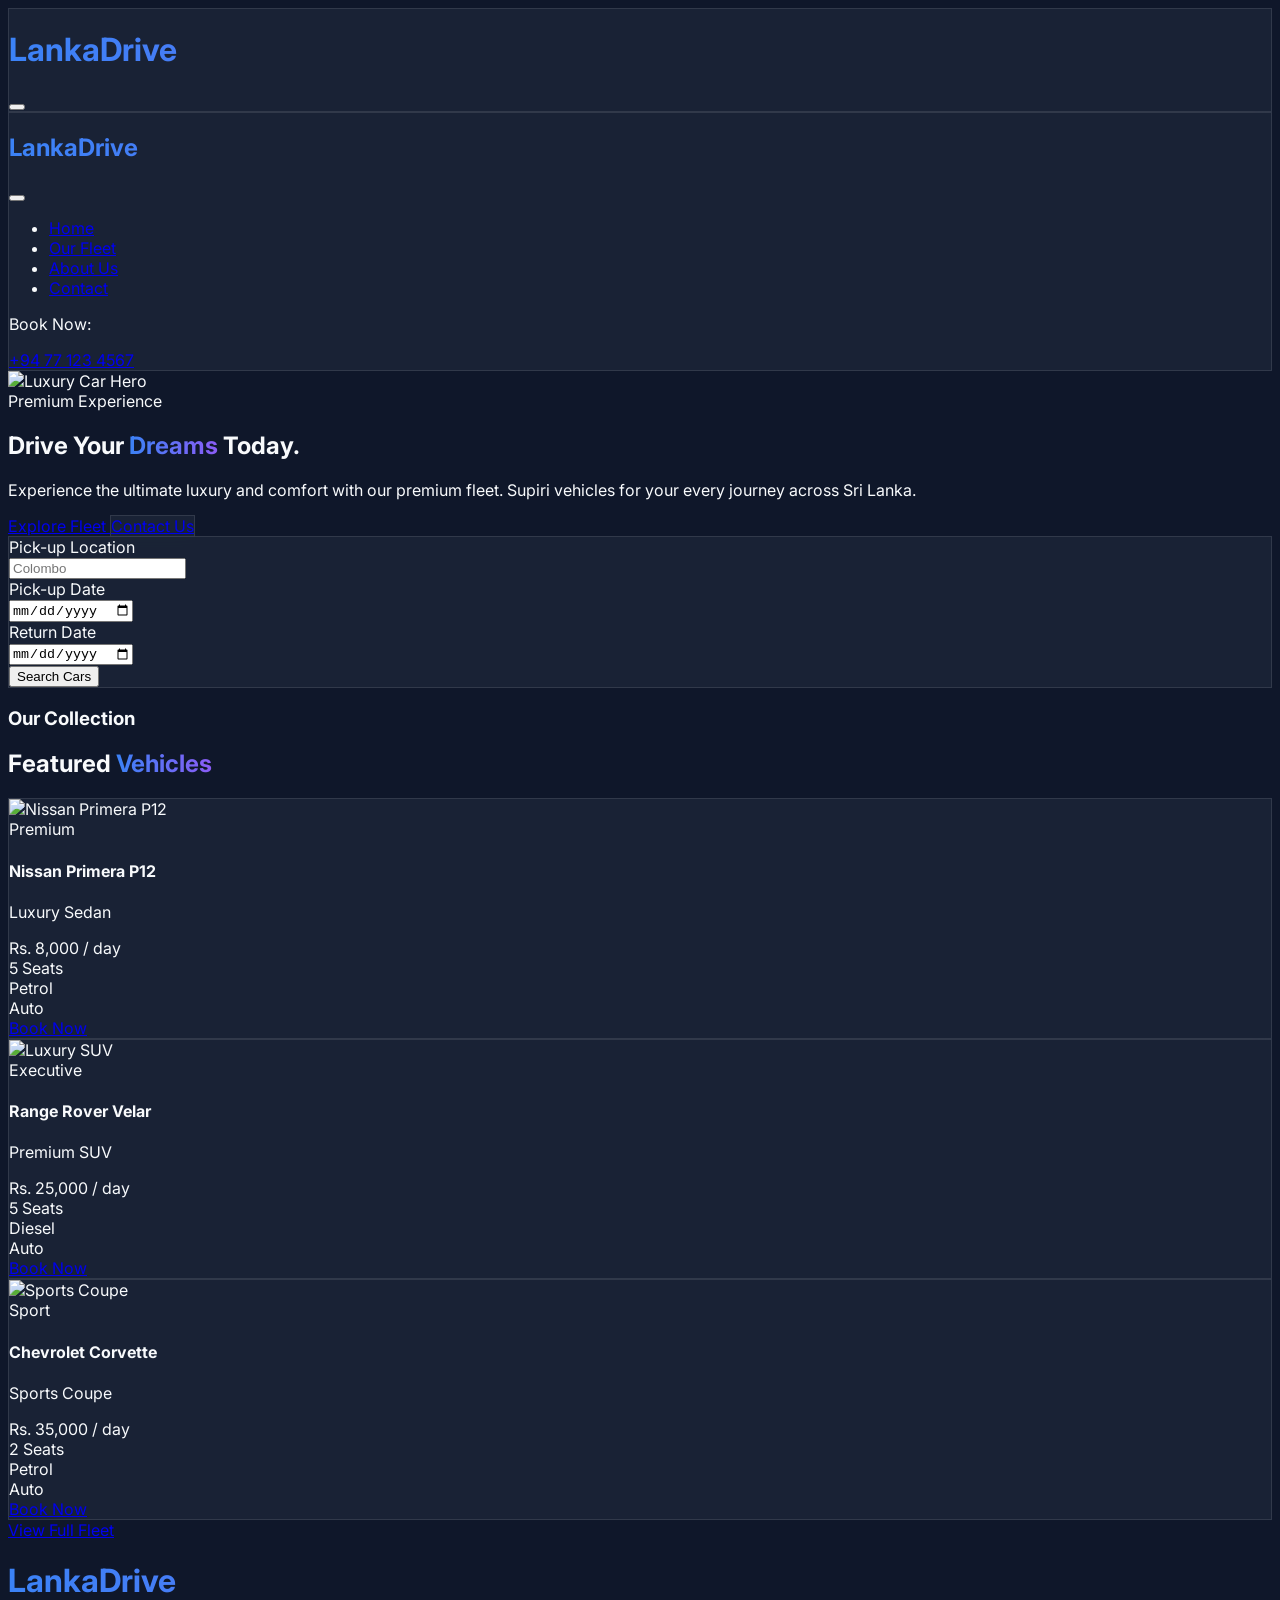
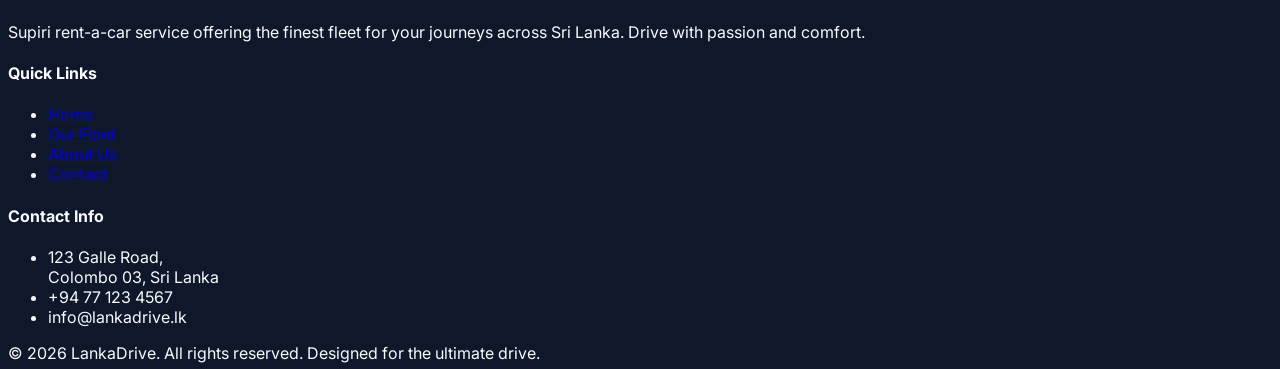
==== index.html @ 2df40376 "Add files via upload" ====
<!DOCTYPE html>
<html lang="en">
<head>
    <meta charset="UTF-8">
    <meta name="viewport" content="width=device-width, initial-scale=1.0">
    <title>Premium Rent-A-Car | Drive Your Dreams</title>
    <meta name="description" content="Experience the ultimate luxury car rental service. Choose from our premium fleet including the sleek Nissan Primera and top-tier SUVs.">
    
    <!-- Tailwind CSS -->
    <script src="https://cdn.tailwindcss.com"></script>
    
    <!-- Phosphor Icons -->
    <script src="https://unpkg.com/@phosphor-icons/web"></script>
    
    <!-- Custom CSS -->
    <link rel="stylesheet" href="assets/css/style.css">

    <!-- Tailwind Config for Custom Colors -->
    <script>
        tailwind.config = {
            theme: {
                extend: {
                    colors: {
                        primary: '#3b82f6', // Blue 500
                        secondary: '#8b5cf6', // Violet 500
                        dark: '#0f172a', // Slate 900
                        card: '#1e293b', // Slate 800
                    }
                }
            }
        }
    </script>
</head>
<body class="bg-dark text-slate-50 relative overflow-x-hidden">

    <!-- Mobile Header -->
    <header class="md:hidden flex justify-between items-center p-6 glass sticky top-0 z-40">
        <h1 class="text-2xl font-bold text-gradient">LankaDrive</h1>
        <button id="menu-btn" class="text-3xl text-white">
            <i class="ph ph-list"></i>
        </button>
    </header>

    <!-- Sidebar Navigation -->
    <nav id="sidebar" class="sidebar fixed inset-y-0 left-0 w-64 glass shadow-2xl transform -translate-x-full md:translate-x-0 transition-transform duration-300 ease-in-out z-50 border-r border-slate-700/50">
        <div class="flex justify-between items-center p-6 md:justify-center border-b border-slate-700/50">
            <h1 class="text-3xl font-extrabold text-gradient tracking-wider">LankaDrive</h1>
            <button id="close-btn" class="md:hidden text-2xl text-slate-300 hover:text-white">
                <i class="ph ph-x"></i>
            </button>
        </div>
        <ul class="flex flex-col mt-8 space-y-2 px-4">
            <li>
                <a href="index.html" class="flex items-center space-x-3 p-3 rounded-lg bg-primary/20 text-primary font-semibold transition-colors">
                    <i class="ph ph-house text-xl"></i>
                    <span>Home</span>
                </a>
            </li>
            <li>
                <a href="fleet.html" class="flex items-center space-x-3 p-3 rounded-lg text-slate-300 hover:bg-slate-800 hover:text-white transition-colors">
                    <i class="ph ph-car-profile text-xl"></i>
                    <span>Our Fleet</span>
                </a>
            </li>
            <li>
                <a href="about.html" class="flex items-center space-x-3 p-3 rounded-lg text-slate-300 hover:bg-slate-800 hover:text-white transition-colors">
                    <i class="ph ph-info text-xl"></i>
                    <span>About Us</span>
                </a>
            </li>
            <li>
                <a href="contact.html" class="flex items-center space-x-3 p-3 rounded-lg text-slate-300 hover:bg-slate-800 hover:text-white transition-colors">
                    <i class="ph ph-phone text-xl"></i>
                    <span>Contact</span>
                </a>
            </li>
        </ul>

        <div class="absolute bottom-0 w-full p-6 border-t border-slate-700/50">
            <p class="text-sm text-slate-400 mb-2">Book Now:</p>
            <a href="tel:+94771234567" class="flex items-center space-x-2 text-primary hover:text-white transition-colors font-bold">
                <i class="ph ph-phone-call"></i>
                <span>+94 77 123 4567</span>
            </a>
        </div>
    </nav>

    <!-- Main Content -->
    <main class="md:ml-64 min-h-screen">
        
        <!-- Hero Section -->
        <section class="relative h-[80vh] flex items-center justify-center overflow-hidden">
            <div class="absolute inset-0 z-0">
                <img src="https://images.unsplash.com/photo-1503376760366-5e4a30a10996?ixlib=rb-4.0.3&auto=format&fit=crop&w=1920&q=80" alt="Luxury Car Hero" class="w-full h-full object-cover opacity-40">
                <div class="absolute inset-0 bg-gradient-to-t from-dark via-dark/50 to-transparent"></div>
            </div>
            
            <div class="relative z-10 text-center px-4 max-w-4xl mx-auto fade-in">
                <span class="px-4 py-1 rounded-full bg-primary/20 text-primary text-sm font-semibold mb-6 inline-block uppercase tracking-widest border border-primary/30">Premium Experience</span>
                <h2 class="text-5xl md:text-7xl font-extrabold mb-6 leading-tight">Drive Your <span class="text-gradient">Dreams</span> Today.</h2>
                <p class="text-lg md:text-xl text-slate-300 mb-10 max-w-2xl mx-auto">Experience the ultimate luxury and comfort with our premium fleet. Supiri vehicles for your every journey across Sri Lanka.</p>
                <div class="flex flex-col sm:flex-row justify-center space-y-4 sm:space-y-0 sm:space-x-6">
                    <a href="fleet.html" class="px-8 py-4 rounded-full bg-primary hover:bg-blue-600 text-white font-bold transition-all shadow-lg hover:shadow-primary/50 flex items-center justify-center space-x-2">
                        <span>Explore Fleet</span>
                        <i class="ph ph-arrow-right"></i>
                    </a>
                    <a href="contact.html" class="px-8 py-4 rounded-full glass hover:bg-white/10 text-white font-bold transition-all flex items-center justify-center space-x-2">
                        <span>Contact Us</span>
                    </a>
                </div>
            </div>
        </section>

        <!-- Quick Booking Bar -->
        <section class="relative z-20 -mt-16 px-4 max-w-5xl mx-auto fade-in">
            <div class="glass rounded-2xl p-6 md:p-8 shadow-2xl border border-slate-700/50">
                <form class="grid grid-cols-1 md:grid-cols-4 gap-6">
                    <div class="flex flex-col space-y-2">
                        <label class="text-sm text-slate-400 font-semibold">Pick-up Location</label>
                        <div class="flex items-center bg-dark rounded-lg p-3 border border-slate-700 focus-within:border-primary transition-colors">
                            <i class="ph ph-map-pin text-primary text-xl mr-2"></i>
                            <input type="text" placeholder="Colombo" class="bg-transparent border-none outline-none w-full text-white placeholder-slate-500">
                        </div>
                    </div>
                    <div class="flex flex-col space-y-2">
                        <label class="text-sm text-slate-400 font-semibold">Pick-up Date</label>
                        <div class="flex items-center bg-dark rounded-lg p-3 border border-slate-700 focus-within:border-primary transition-colors">
                            <i class="ph ph-calendar text-primary text-xl mr-2"></i>
                            <input type="date" class="bg-transparent border-none outline-none w-full text-white appearance-none">
                        </div>
                    </div>
                    <div class="flex flex-col space-y-2">
                        <label class="text-sm text-slate-400 font-semibold">Return Date</label>
                        <div class="flex items-center bg-dark rounded-lg p-3 border border-slate-700 focus-within:border-primary transition-colors">
                            <i class="ph ph-calendar-check text-primary text-xl mr-2"></i>
                            <input type="date" class="bg-transparent border-none outline-none w-full text-white appearance-none">
                        </div>
                    </div>
                    <div class="flex items-end">
                        <button type="button" class="w-full bg-gradient-to-r from-primary to-secondary hover:from-blue-600 hover:to-purple-600 text-white font-bold py-3.5 px-6 rounded-lg transition-all shadow-lg">
                            Search Cars
                        </button>
                    </div>
                </form>
            </div>
        </section>

        <!-- Featured Vehicles Section -->
        <section class="py-24 px-6 max-w-7xl mx-auto">
            <div class="text-center mb-16 fade-in">
                <h3 class="text-primary font-bold tracking-widest uppercase mb-2">Our Collection</h3>
                <h2 class="text-4xl font-extrabold text-white">Featured <span class="text-gradient">Vehicles</span></h2>
            </div>

            <div class="grid grid-cols-1 md:grid-cols-2 lg:grid-cols-3 gap-8">
                <!-- Car Card 1 -->
                <div class="card glass rounded-2xl overflow-hidden hover-scale fade-in group">
                    <div class="relative h-56 overflow-hidden">
                        <img src="https://images.unsplash.com/photo-1616423640778-28d1b53229bd?ixlib=rb-4.0.3&auto=format&fit=crop&w=800&q=80" alt="Nissan Primera P12" class="w-full h-full object-cover transform group-hover:scale-110 transition-transform duration-500">
                        <div class="absolute top-4 right-4 bg-primary text-white text-xs font-bold px-3 py-1 rounded-full shadow-lg">Premium</div>
                    </div>
                    <div class="p-6">
                        <div class="flex justify-between items-start mb-4">
                            <div>
                                <h4 class="text-2xl font-bold text-white mb-1">Nissan Primera P12</h4>
                                <p class="text-slate-400 text-sm">Luxury Sedan</p>
                            </div>
                            <div class="text-right">
                                <span class="text-2xl font-bold text-primary">Rs. 8,000</span>
                                <span class="text-sm text-slate-400 block">/ day</span>
                            </div>
                        </div>
                        <div class="flex items-center justify-between text-sm text-slate-300 mb-6 bg-dark p-3 rounded-lg">
                            <div class="flex items-center space-x-1"><i class="ph ph-users text-primary text-lg"></i><span>5 Seats</span></div>
                            <div class="flex items-center space-x-1"><i class="ph ph-gas-pump text-primary text-lg"></i><span>Petrol</span></div>
                            <div class="flex items-center space-x-1"><i class="ph ph-steering-wheel text-primary text-lg"></i><span>Auto</span></div>
                        </div>
                        <a href="contact.html" class="block w-full text-center py-3 rounded-lg border border-primary text-primary font-semibold hover:bg-primary hover:text-white transition-colors">Book Now</a>
                    </div>
                </div>

                <!-- Car Card 2 -->
                <div class="card glass rounded-2xl overflow-hidden hover-scale fade-in group" style="transition-delay: 100ms;">
                    <div class="relative h-56 overflow-hidden">
                        <img src="https://images.unsplash.com/photo-1519641471654-76ce0107ad1b?ixlib=rb-4.0.3&auto=format&fit=crop&w=800&q=80" alt="Luxury SUV" class="w-full h-full object-cover transform group-hover:scale-110 transition-transform duration-500">
                        <div class="absolute top-4 right-4 bg-secondary text-white text-xs font-bold px-3 py-1 rounded-full shadow-lg">Executive</div>
                    </div>
                    <div class="p-6">
                        <div class="flex justify-between items-start mb-4">
                            <div>
                                <h4 class="text-2xl font-bold text-white mb-1">Range Rover Velar</h4>
                                <p class="text-slate-400 text-sm">Premium SUV</p>
                            </div>
                            <div class="text-right">
                                <span class="text-2xl font-bold text-primary">Rs. 25,000</span>
                                <span class="text-sm text-slate-400 block">/ day</span>
                            </div>
                        </div>
                        <div class="flex items-center justify-between text-sm text-slate-300 mb-6 bg-dark p-3 rounded-lg">
                            <div class="flex items-center space-x-1"><i class="ph ph-users text-primary text-lg"></i><span>5 Seats</span></div>
                            <div class="flex items-center space-x-1"><i class="ph ph-gas-pump text-primary text-lg"></i><span>Diesel</span></div>
                            <div class="flex items-center space-x-1"><i class="ph ph-steering-wheel text-primary text-lg"></i><span>Auto</span></div>
                        </div>
                        <a href="contact.html" class="block w-full text-center py-3 rounded-lg border border-primary text-primary font-semibold hover:bg-primary hover:text-white transition-colors">Book Now</a>
                    </div>
                </div>

                <!-- Car Card 3 -->
                <div class="card glass rounded-2xl overflow-hidden hover-scale fade-in group" style="transition-delay: 200ms;">
                    <div class="relative h-56 overflow-hidden">
                        <img src="https://images.unsplash.com/photo-1552519507-da3b142c6e3d?ixlib=rb-4.0.3&auto=format&fit=crop&w=800&q=80" alt="Sports Coupe" class="w-full h-full object-cover transform group-hover:scale-110 transition-transform duration-500">
                        <div class="absolute top-4 right-4 bg-red-500 text-white text-xs font-bold px-3 py-1 rounded-full shadow-lg">Sport</div>
                    </div>
                    <div class="p-6">
                        <div class="flex justify-between items-start mb-4">
                            <div>
                                <h4 class="text-2xl font-bold text-white mb-1">Chevrolet Corvette</h4>
                                <p class="text-slate-400 text-sm">Sports Coupe</p>
                            </div>
                            <div class="text-right">
                                <span class="text-2xl font-bold text-primary">Rs. 35,000</span>
                                <span class="text-sm text-slate-400 block">/ day</span>
                            </div>
                        </div>
                        <div class="flex items-center justify-between text-sm text-slate-300 mb-6 bg-dark p-3 rounded-lg">
                            <div class="flex items-center space-x-1"><i class="ph ph-users text-primary text-lg"></i><span>2 Seats</span></div>
                            <div class="flex items-center space-x-1"><i class="ph ph-gas-pump text-primary text-lg"></i><span>Petrol</span></div>
                            <div class="flex items-center space-x-1"><i class="ph ph-steering-wheel text-primary text-lg"></i><span>Auto</span></div>
                        </div>
                        <a href="contact.html" class="block w-full text-center py-3 rounded-lg border border-primary text-primary font-semibold hover:bg-primary hover:text-white transition-colors">Book Now</a>
                    </div>
                </div>
            </div>
            
            <div class="text-center mt-12 fade-in">
                <a href="fleet.html" class="inline-flex items-center space-x-2 text-slate-300 hover:text-white transition-colors border-b border-primary pb-1">
                    <span>View Full Fleet</span>
                    <i class="ph ph-arrow-right"></i>
                </a>
            </div>
        </section>

        <!-- Footer -->
        <footer class="border-t border-slate-700/50 py-12 px-6 bg-card/50">
            <div class="max-w-7xl mx-auto grid grid-cols-1 md:grid-cols-3 gap-8">
                <div>
                    <h1 class="text-2xl font-extrabold text-gradient mb-4">LankaDrive</h1>
                    <p class="text-slate-400 mb-6">Supiri rent-a-car service offering the finest fleet for your journeys across Sri Lanka. Drive with passion and comfort.</p>
                    <div class="flex space-x-4">
                        <a href="#" class="w-10 h-10 rounded-full bg-dark flex items-center justify-center text-slate-300 hover:text-primary transition-colors"><i class="ph ph-facebook-logo text-xl"></i></a>
                        <a href="#" class="w-10 h-10 rounded-full bg-dark flex items-center justify-center text-slate-300 hover:text-primary transition-colors"><i class="ph ph-instagram-logo text-xl"></i></a>
                        <a href="#" class="w-10 h-10 rounded-full bg-dark flex items-center justify-center text-slate-300 hover:text-primary transition-colors"><i class="ph ph-twitter-logo text-xl"></i></a>
                    </div>
                </div>
                <div>
                    <h4 class="text-lg font-bold text-white mb-4">Quick Links</h4>
                    <ul class="space-y-2 text-slate-400">
                        <li><a href="index.html" class="hover:text-primary transition-colors">Home</a></li>
                        <li><a href="fleet.html" class="hover:text-primary transition-colors">Our Fleet</a></li>
                        <li><a href="about.html" class="hover:text-primary transition-colors">About Us</a></li>
                        <li><a href="contact.html" class="hover:text-primary transition-colors">Contact</a></li>
                    </ul>
                </div>
                <div>
                    <h4 class="text-lg font-bold text-white mb-4">Contact Info</h4>
                    <ul class="space-y-4 text-slate-400">
                        <li class="flex items-start space-x-3">
                            <i class="ph ph-map-pin text-primary text-xl mt-0.5"></i>
                            <span>123 Galle Road,<br>Colombo 03, Sri Lanka</span>
                        </li>
                        <li class="flex items-center space-x-3">
                            <i class="ph ph-phone text-primary text-xl"></i>
                            <span>+94 77 123 4567</span>
                        </li>
                        <li class="flex items-center space-x-3">
                            <i class="ph ph-envelope text-primary text-xl"></i>
                            <span>info@lankadrive.lk</span>
                        </li>
                    </ul>
                </div>
            </div>
            <div class="max-w-7xl mx-auto border-t border-slate-700/50 mt-12 pt-8 text-center text-slate-500 text-sm">
                &copy; 2026 LankaDrive. All rights reserved. Designed for the ultimate drive.
            </div>
        </footer>

    </main>

    <!-- Custom JS -->
    <script src="assets/js/main.js"></script>
</body>
</html>
---- assets/css/style.css ----
@import url('https://fonts.googleapis.com/css2?family=Inter:wght@300;400;600;700;800&display=swap');

html {
    scroll-behavior: smooth;
}

body {
    font-family: 'Inter', sans-serif;
    background-color: #0f172a; /* Slate 900 */
    color: #f8fafc; /* Slate 50 */
}

/* Custom Scrollbar */
::-webkit-scrollbar {
    width: 10px;
}
::-webkit-scrollbar-track {
    background: #1e293b; 
}
::-webkit-scrollbar-thumb {
    background: #3b82f6; 
    border-radius: 5px;
}
::-webkit-scrollbar-thumb:hover {
    background: #2563eb; 
}

/* Micro-animations */
.hover-scale {
    transition: transform 0.3s ease-in-out, box-shadow 0.3s ease-in-out;
}
.hover-scale:hover {
    transform: translateY(-5px) scale(1.02);
    box-shadow: 0 20px 25px -5px rgba(59, 130, 246, 0.2), 0 10px 10px -5px rgba(59, 130, 246, 0.1);
}

.glass {
    background: rgba(30, 41, 59, 0.7);
    backdrop-filter: blur(10px);
    -webkit-backdrop-filter: blur(10px);
    border: 1px solid rgba(255, 255, 255, 0.1);
}

.text-gradient {
    background: linear-gradient(to right, #3b82f6, #8b5cf6);
    -webkit-background-clip: text;
    -webkit-text-fill-color: transparent;
}

/* Fade in animation */
.fade-in {
    opacity: 0;
    transform: translateY(20px);
    transition: opacity 0.6s ease-out, transform 0.6s ease-out;
}
.fade-in.visible {
    opacity: 1;
    transform: translateY(0);
}

/* Sidebar Navigation styles */
.sidebar {
    transition: transform 0.3s ease-in-out;
    z-index: 50;
}
.sidebar.open {
    transform: translateX(0);
}
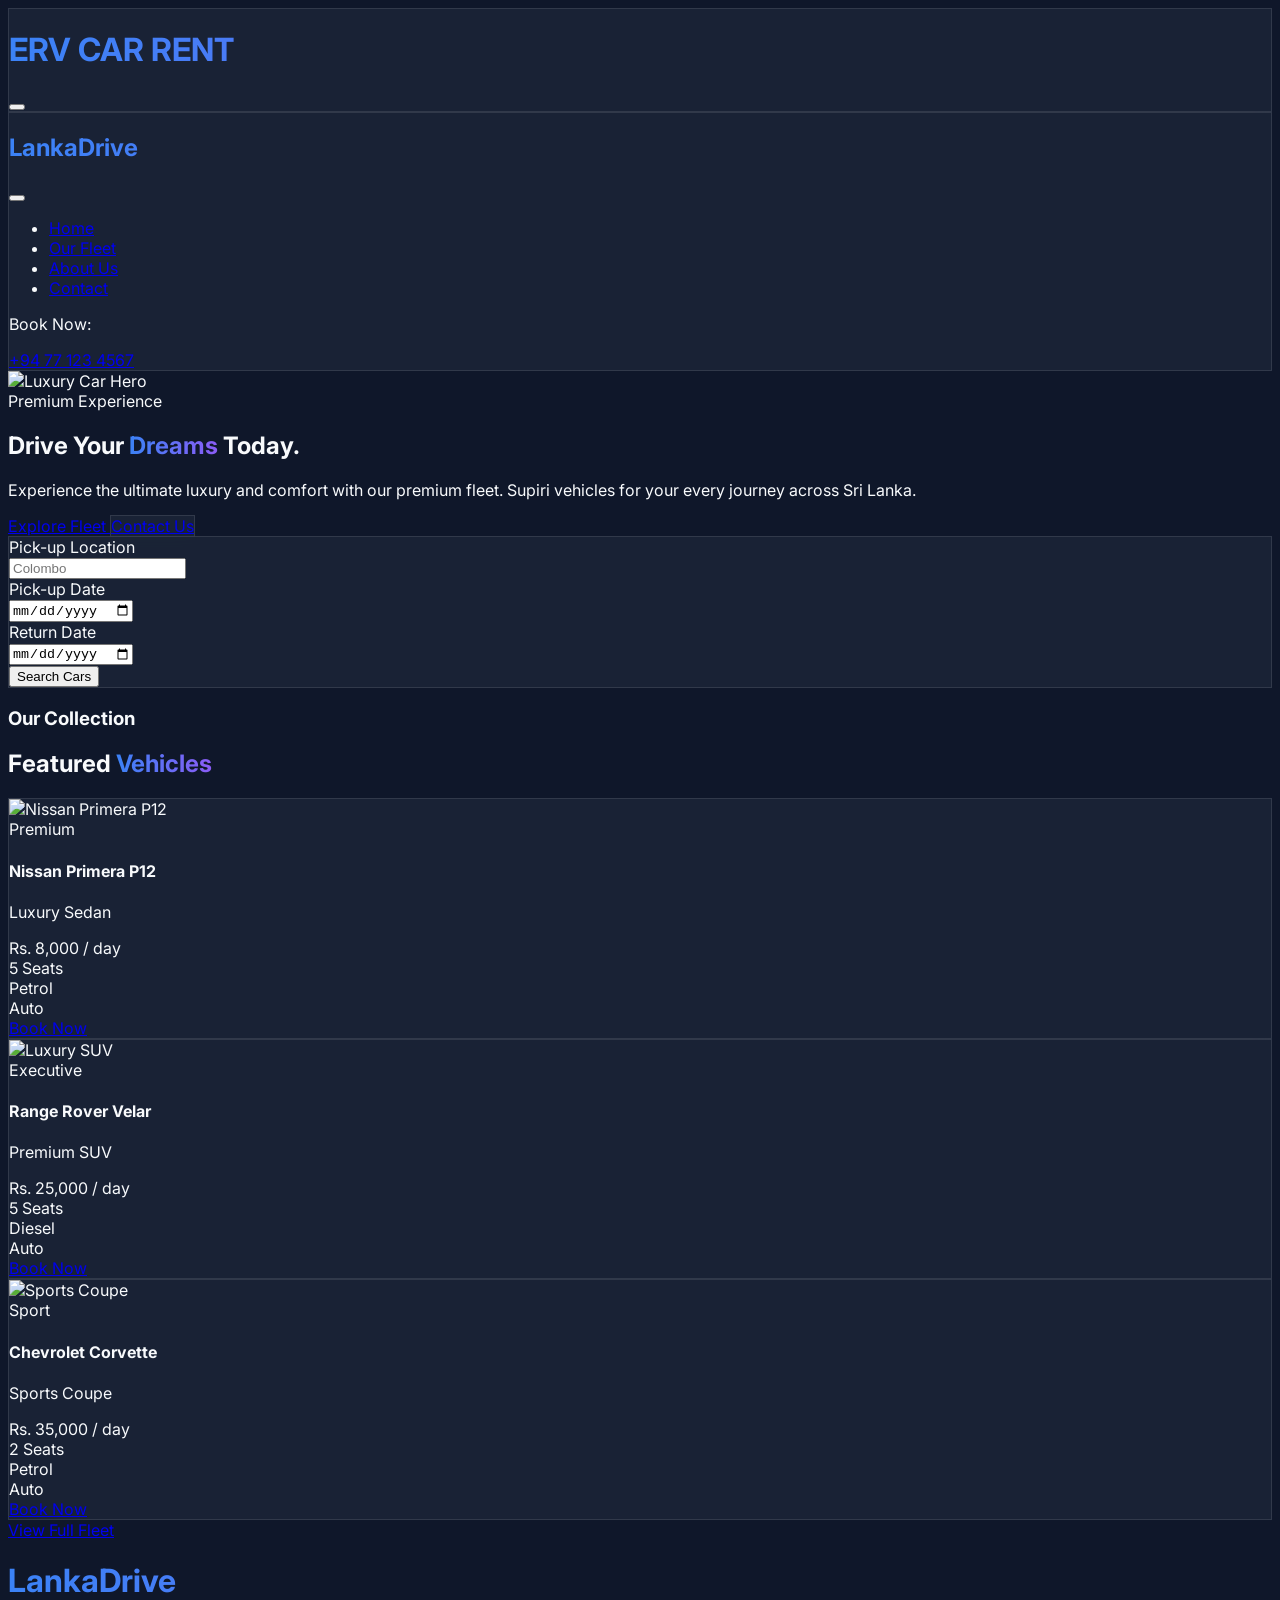
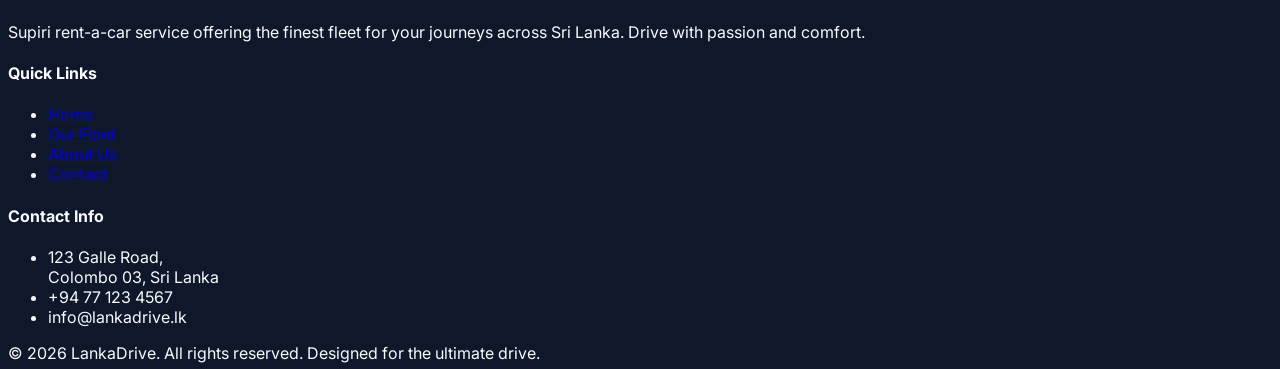
==== commit 025d240e: "Update index.html" ====
--- a/index.html
+++ b/index.html
@@ -35,7 +35,7 @@
 
     <!-- Mobile Header -->
     <header class="md:hidden flex justify-between items-center p-6 glass sticky top-0 z-40">
-        <h1 class="text-2xl font-bold text-gradient">LankaDrive</h1>
+        <h1 class="text-2xl font-bold text-gradient">ERV CAR RENT</h1>
         <button id="menu-btn" class="text-3xl text-white">
             <i class="ph ph-list"></i>
         </button>
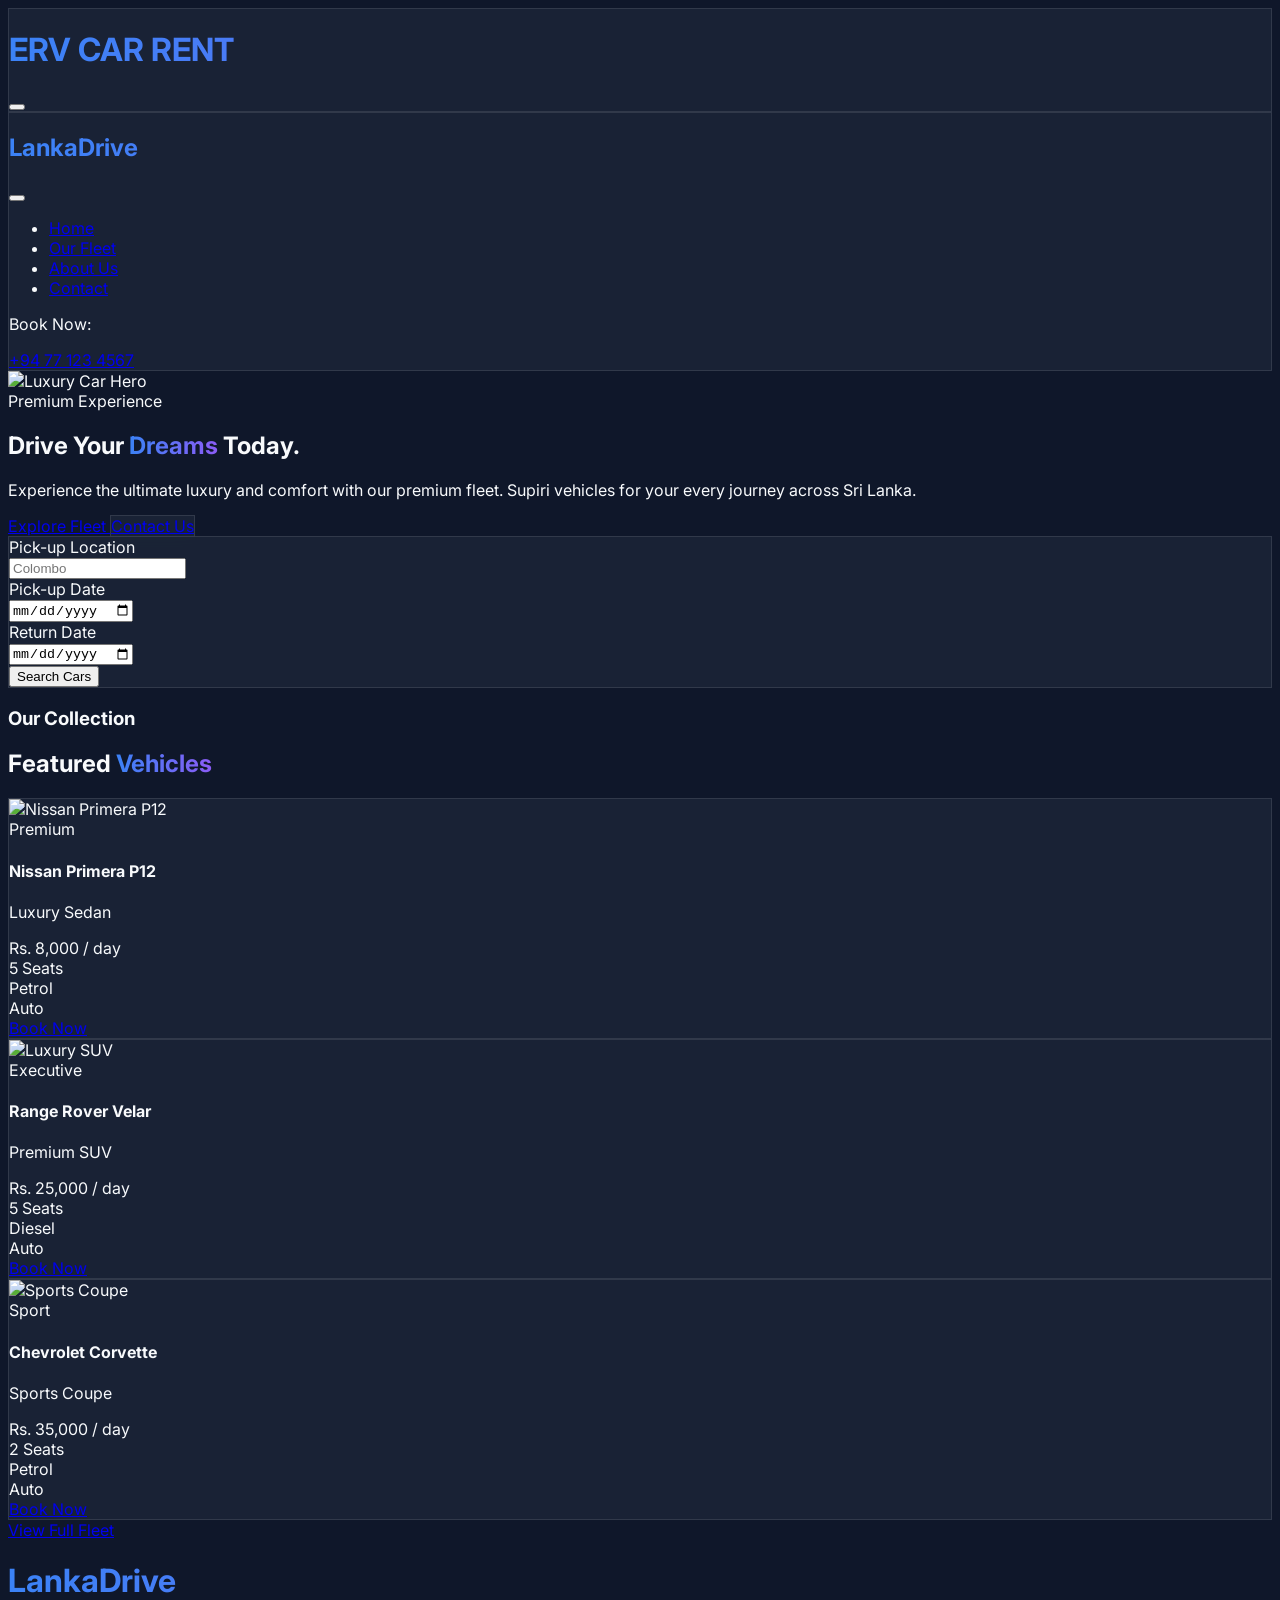
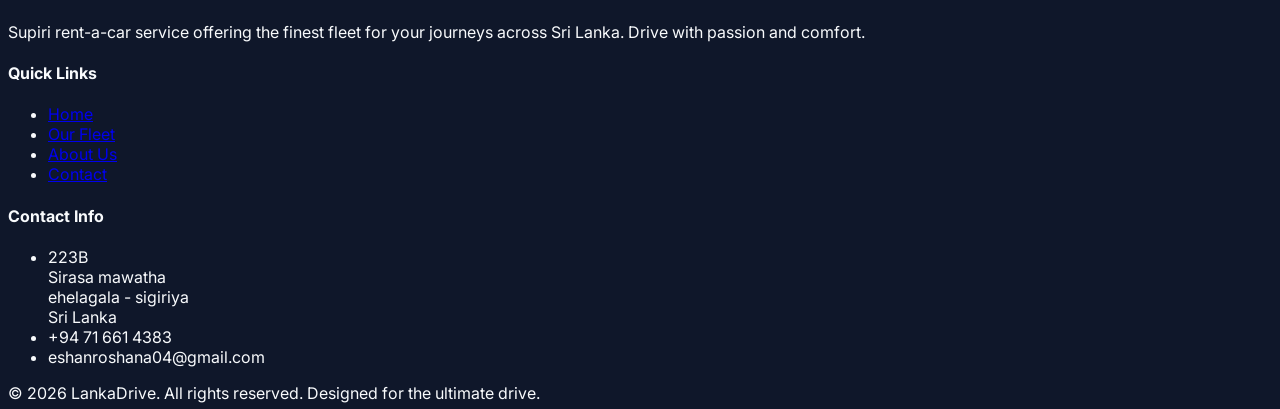
==== commit f622db1a: "Update index.html" ====
--- a/index.html
+++ b/index.html
@@ -266,15 +266,15 @@
                     <ul class="space-y-4 text-slate-400">
                         <li class="flex items-start space-x-3">
                             <i class="ph ph-map-pin text-primary text-xl mt-0.5"></i>
-                            <span>123 Galle Road,<br>Colombo 03, Sri Lanka</span>
+                            <span>223B<br>Sirasa mawatha<br>ehelagala - sigiriya <br>Sri Lanka</span>
                         </li>
                         <li class="flex items-center space-x-3">
                             <i class="ph ph-phone text-primary text-xl"></i>
-                            <span>+94 77 123 4567</span>
+                            <span>+94 71 661 4383</span>
                         </li>
                         <li class="flex items-center space-x-3">
                             <i class="ph ph-envelope text-primary text-xl"></i>
-                            <span>info@lankadrive.lk</span>
+                            <span>eshanroshana04@gmail.com</span>
                         </li>
                     </ul>
                 </div>
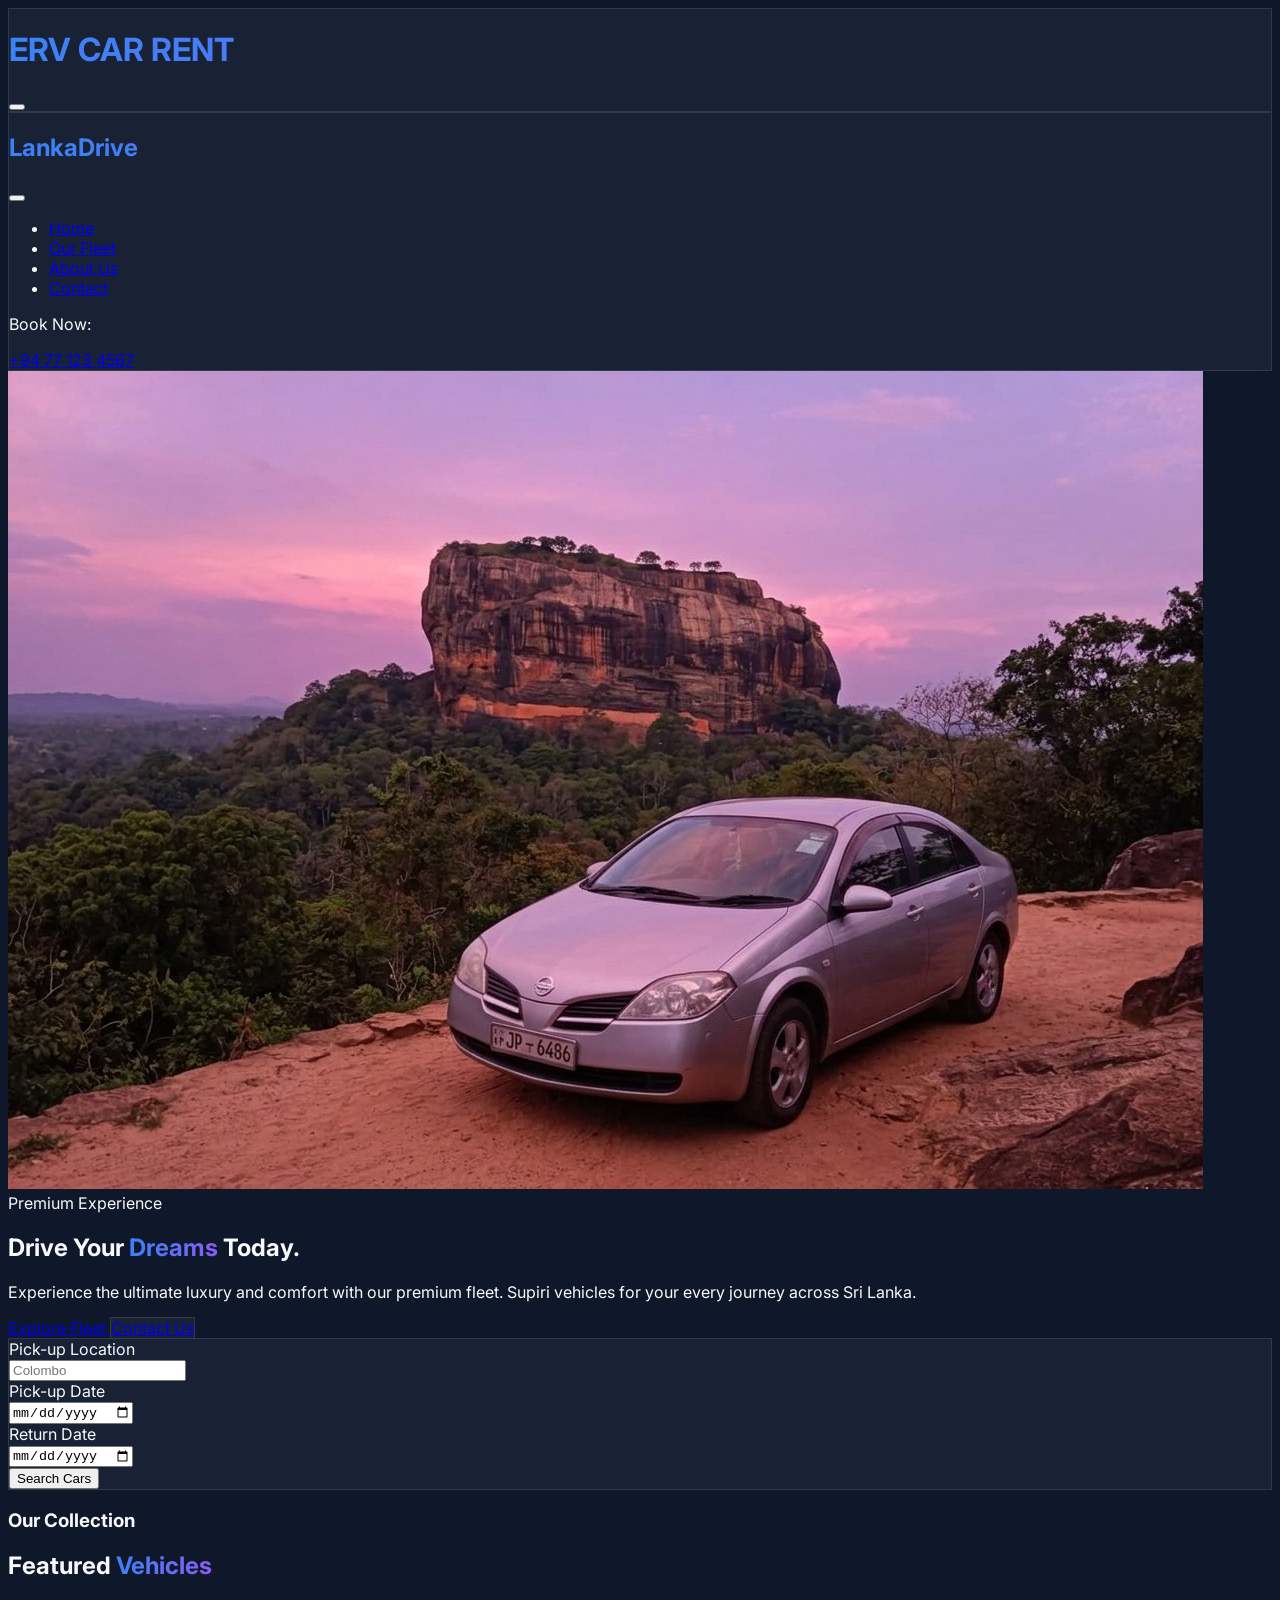
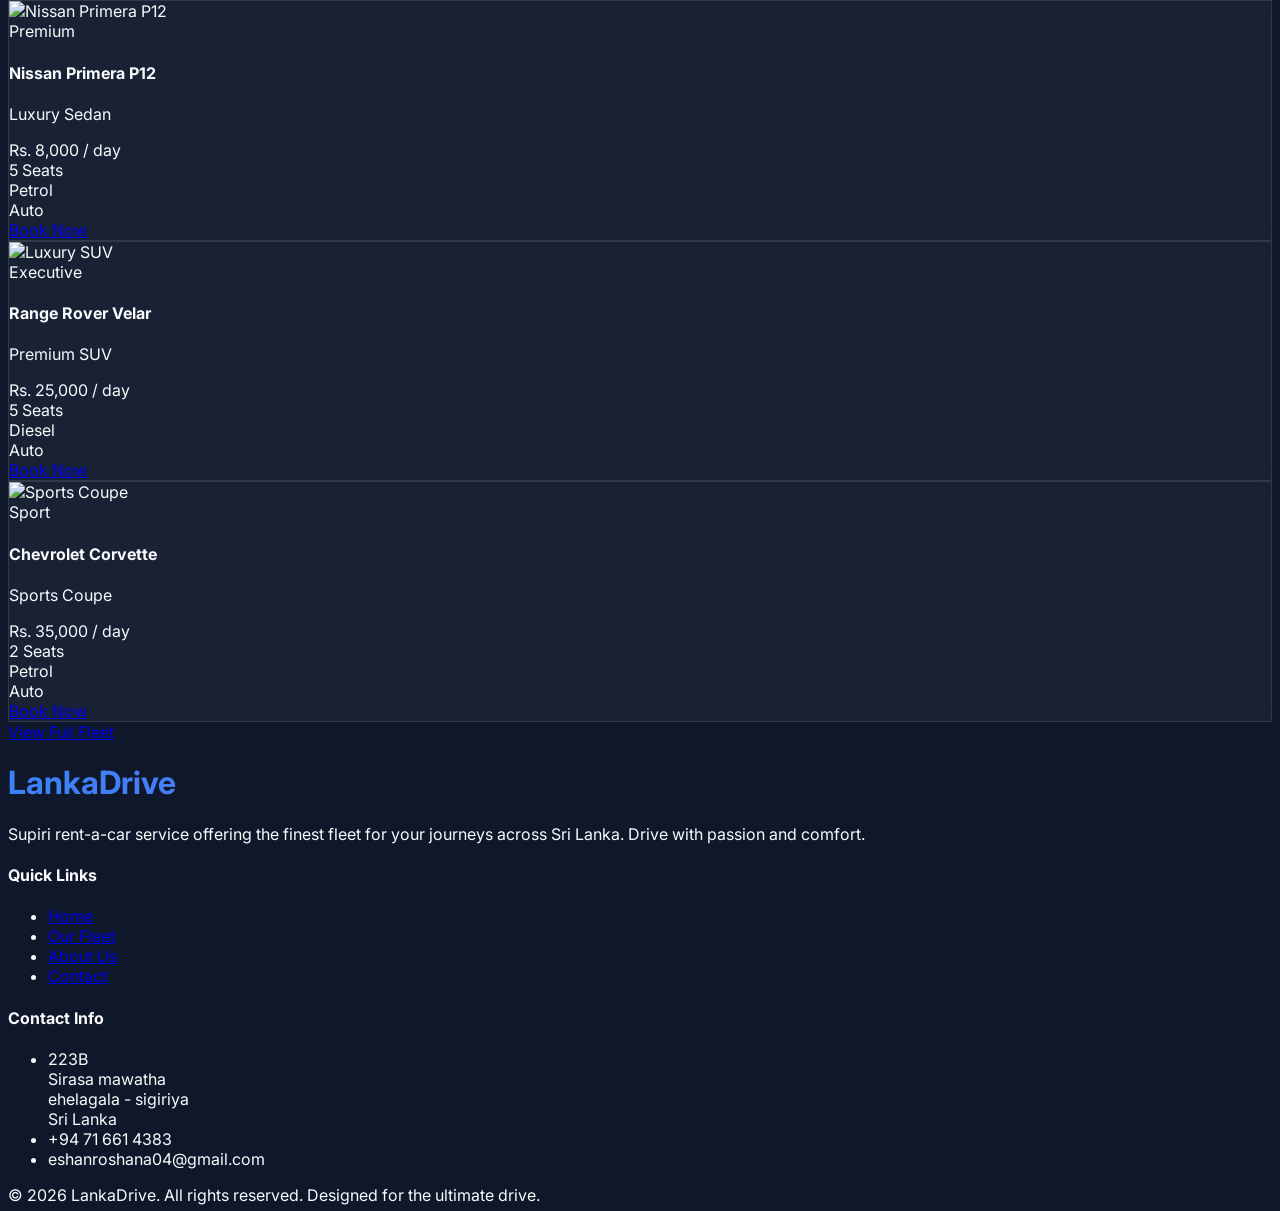
==== commit 4f1b1a1a: "Update index.html" ====
--- a/index.html
+++ b/index.html
@@ -91,7 +91,7 @@
         <!-- Hero Section -->
         <section class="relative h-[80vh] flex items-center justify-center overflow-hidden">
             <div class="absolute inset-0 z-0">
-                <img src="https://images.unsplash.com/photo-1503376760366-5e4a30a10996?ixlib=rb-4.0.3&auto=format&fit=crop&w=1920&q=80" alt="Luxury Car Hero" class="w-full h-full object-cover opacity-40">
+                <img src="ERV.jpeg" alt="Luxury Car Hero" class="w-full h-full object-cover opacity-40">
                 <div class="absolute inset-0 bg-gradient-to-t from-dark via-dark/50 to-transparent"></div>
             </div>
             
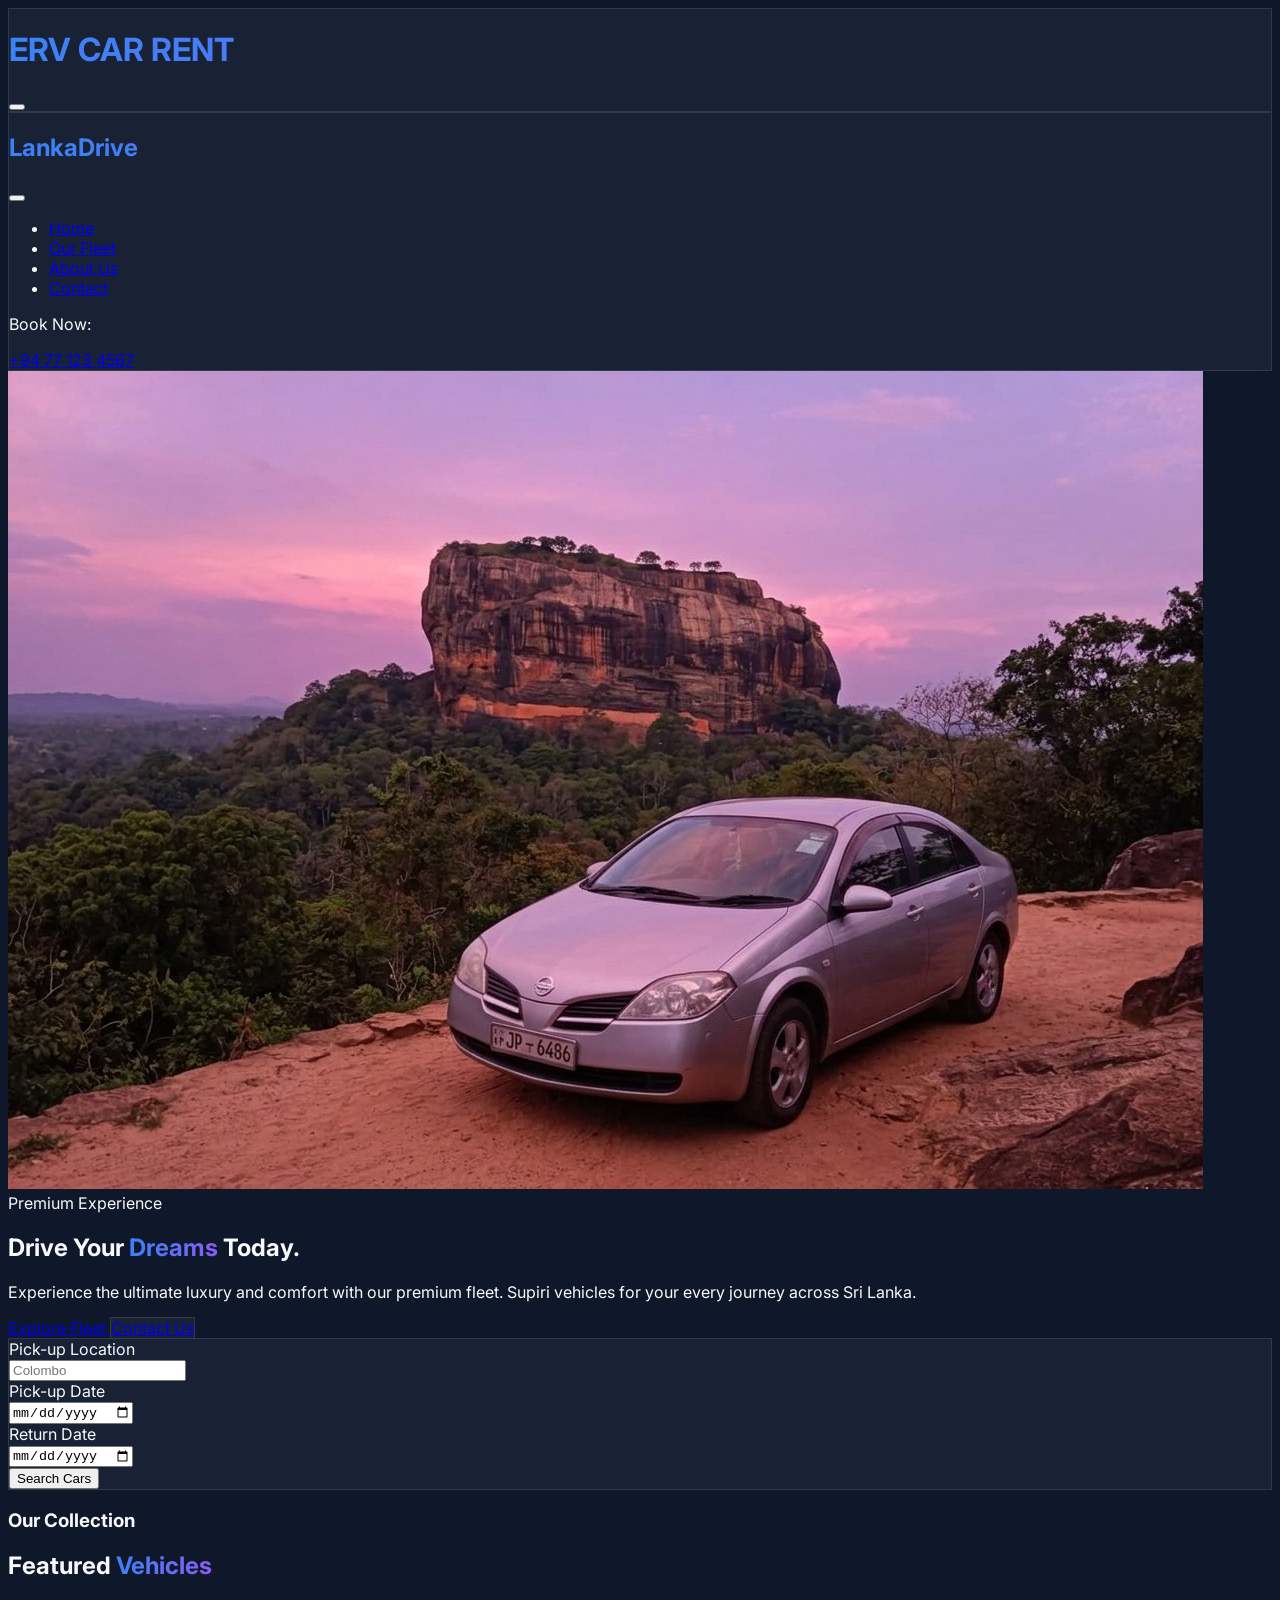
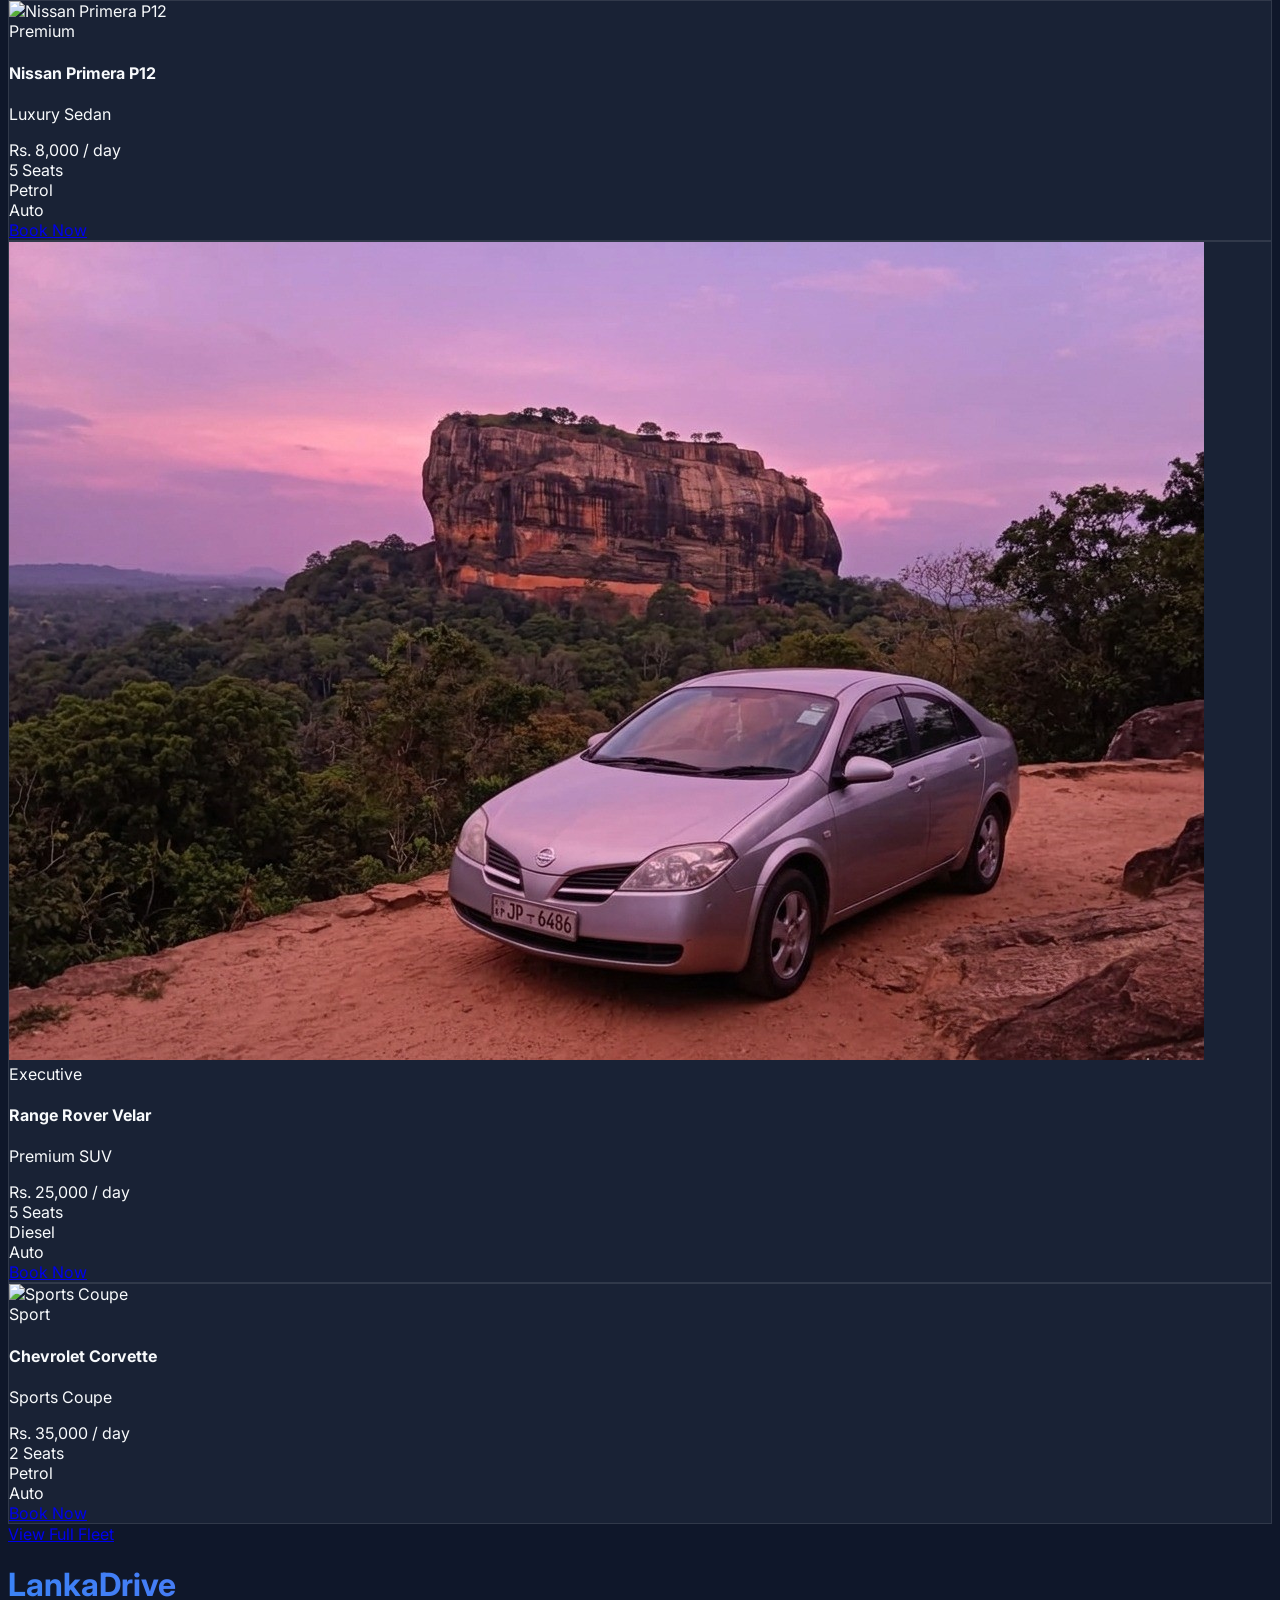
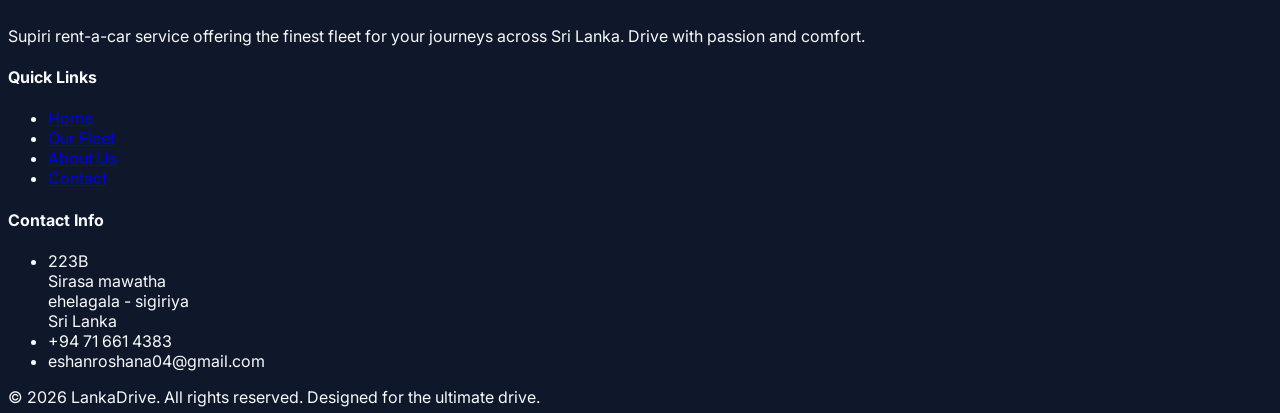
==== commit 9e64cac7: "Update index.html" ====
--- a/index.html
+++ b/index.html
@@ -182,7 +182,7 @@
                 <!-- Car Card 2 -->
                 <div class="card glass rounded-2xl overflow-hidden hover-scale fade-in group" style="transition-delay: 100ms;">
                     <div class="relative h-56 overflow-hidden">
-                        <img src="https://images.unsplash.com/photo-1519641471654-76ce0107ad1b?ixlib=rb-4.0.3&auto=format&fit=crop&w=800&q=80" alt="Luxury SUV" class="w-full h-full object-cover transform group-hover:scale-110 transition-transform duration-500">
+                        <img src="ERV.jpeg" alt="Luxury SUV" class="w-full h-full object-cover transform group-hover:scale-110 transition-transform duration-500">
                         <div class="absolute top-4 right-4 bg-secondary text-white text-xs font-bold px-3 py-1 rounded-full shadow-lg">Executive</div>
                     </div>
                     <div class="p-6">
